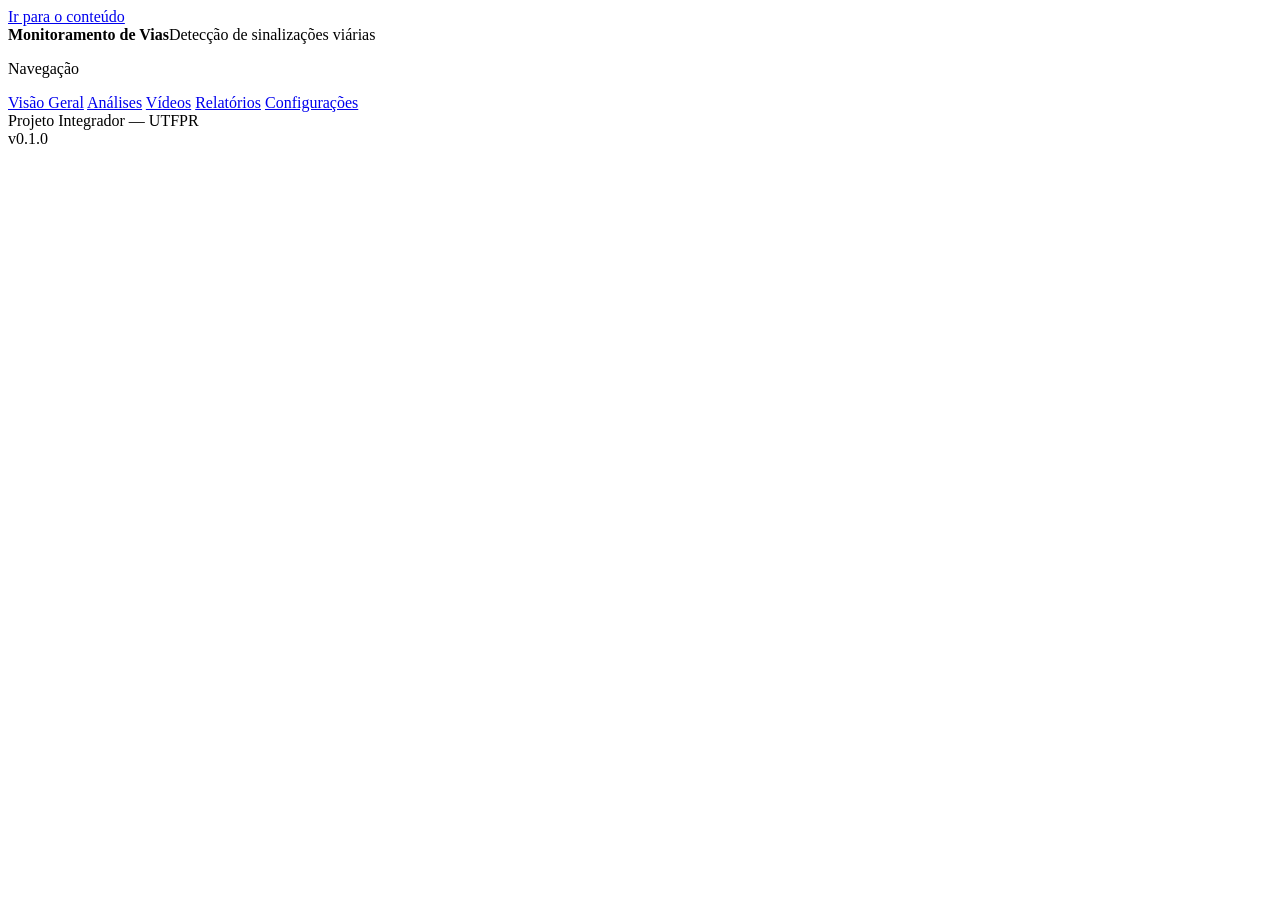
==== index.html @ 38c9493a "Rename index (5).html to index.html" ====
<!DOCTYPE html>
<html lang="pt-BR">
<head>
<meta charset="UTF-8">
<meta name="viewport" content="width=device-width, initial-scale=1">
<title>Monitoramento de Vias Públicas</title>
<link rel="preconnect" href="https://fonts.googleapis.com">
<link href="https://fonts.googleapis.com/css2?family=IBM+Plex+Sans:wght@400;500;600&display=swap" rel="stylesheet">
<link rel="stylesheet" href="css/style.css">
</head>
<body>
<a class="skip" id="skip" href="#view">Ir para o conteúdo</a>
<aside class="side" aria-label="Menu lateral">
  <div class="brand"><strong>Monitoramento de Vias</strong><span>Detecção de sinalizações viárias</span></div>
  <nav aria-label="Principal">
    <p class="navt">Navegação</p>
    <a href="#/" data-r="">Visão Geral</a>
    <a href="#/analises" data-r="analises">Análises</a>
    <a href="#/videos" data-r="videos">Vídeos</a>
    <a href="#/relatorios" data-r="relatorios">Relatórios</a>
    <a href="#/configuracoes" data-r="configuracoes">Configurações</a>
  </nav>
  <div class="foot">Projeto Integrador — UTFPR<br>v0.1.0</div>
</aside>
<noscript><p style="padding:20px">Este sistema precisa de JavaScript ativado para funcionar.</p></noscript>
<main id="view" tabindex="-1" aria-live="polite"></main>
<dialog id="modal"></dialog>
<div id="toast" role="status" aria-live="polite"></div>
<script src="js/api.js"></script>
<script src="js/app.js"></script>
</body>
</html>
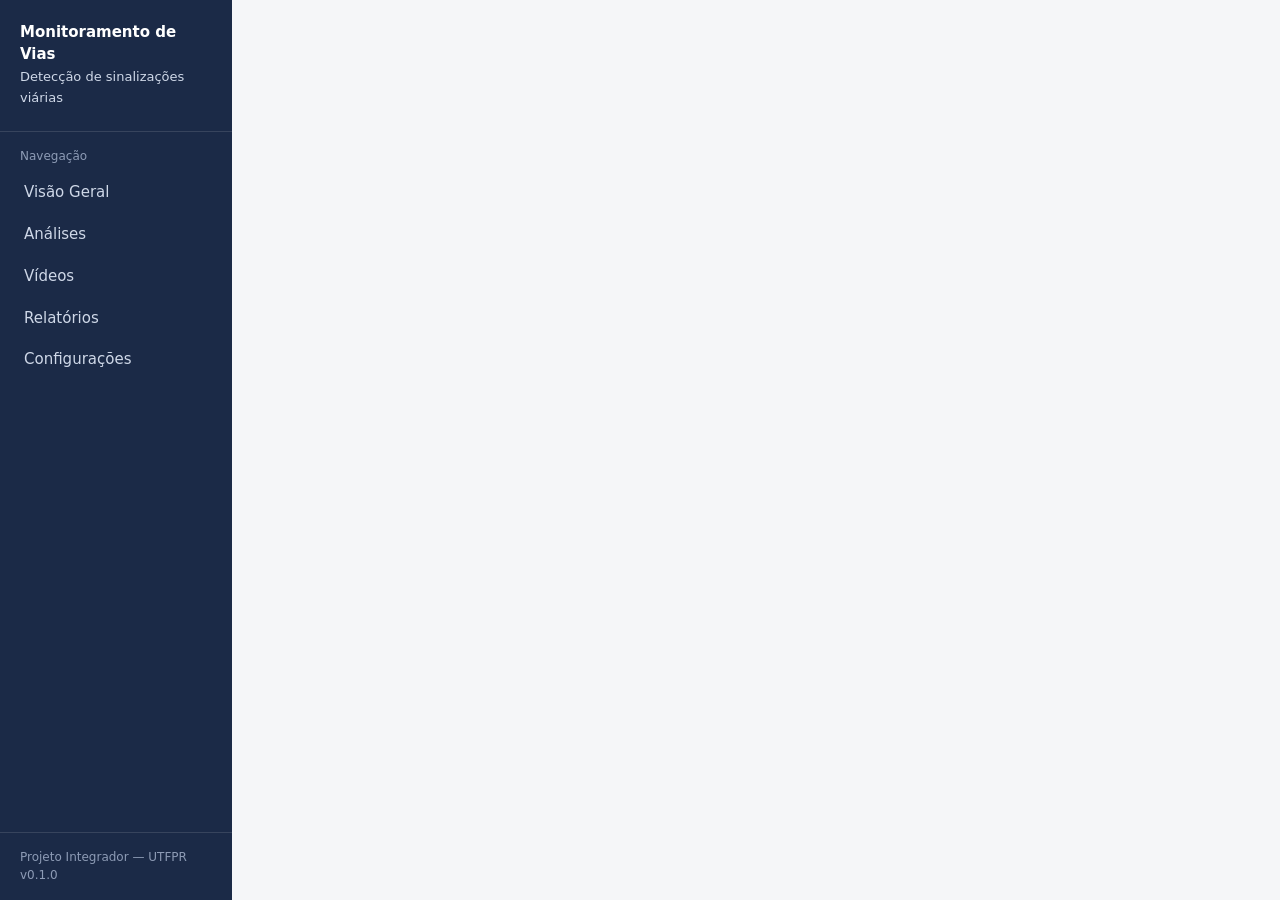
==== commit 1e0ff7f9: "Fix stylesheet link in index.html" ====
--- a/index.html
+++ b/index.html
@@ -6,7 +6,7 @@
 <title>Monitoramento de Vias Públicas</title>
 <link rel="preconnect" href="https://fonts.googleapis.com">
 <link href="https://fonts.googleapis.com/css2?family=IBM+Plex+Sans:wght@400;500;600&display=swap" rel="stylesheet">
-<link rel="stylesheet" href="css/style.css">
+<link rel="stylesheet" href="style.css">
 </head>
 <body>
 <a class="skip" id="skip" href="#view">Ir para o conteúdo</a>
--- a/style.css
+++ b/style.css
@@ -0,0 +1,54 @@
+:root{--navy:#1b2a47;--navy2:#26385c;--bg:#f5f6f8;--card:#fff;--bd:#dfe3ea;--tx:#1c2433;--mut:#5d687a;--blue:#2a6cb0;--green:#1f7a45;--gbg:#e5f3ea;--yel:#b87a0c;--ybg:#fbf0d9;--red:#b3261e;--rbg:#fbe4e2;--r:6px}
+*{box-sizing:border-box}
+body{margin:0;font:15px/1.45 'IBM Plex Sans',system-ui,sans-serif;background:var(--bg);color:var(--tx);display:flex;min-height:100vh}
+.skip{position:absolute;left:-999px}.skip:focus{left:8px;top:8px;background:#fff;padding:8px;z-index:9}
+:focus-visible{outline:2px solid var(--blue);outline-offset:2px}
+.side{width:232px;background:var(--navy);color:#cfd8e8;position:fixed;inset:0 auto 0 0;display:flex;flex-direction:column}
+.brand{padding:22px 20px;border-bottom:1px solid #ffffff1f}.brand strong{display:block;color:#fff}.brand span{font-size:13px}
+nav{padding:16px 12px;flex:1}.navt{font-size:12px;margin:0 8px 8px;color:#8d9bb5}
+nav a{display:block;padding:9px 12px;border-radius:var(--r);color:#cfd8e8;text-decoration:none;margin-bottom:2px}
+nav a:hover,nav a.on{background:var(--navy2);color:#fff}
+.foot{padding:16px 20px;font-size:12px;border-top:1px solid #ffffff1f;color:#8d9bb5}
+main{margin-left:232px;padding:32px 36px;flex:1;min-width:0;outline:0}
+h1{font-size:24px;margin:0 0 4px}h2{font-size:15px;margin:0}
+.sub{color:var(--mut);margin:0}
+.top{display:flex;justify-content:space-between;gap:16px;align-items:flex-start;flex-wrap:wrap;padding-bottom:20px;border-bottom:1px solid var(--bd);margin-bottom:24px}
+.acts{display:flex;gap:10px;flex-wrap:wrap}
+.btn,select,input,textarea{font:inherit;border:1px solid var(--bd);border-radius:var(--r);padding:9px 14px;background:#fff;color:var(--tx)}
+.btn{cursor:pointer;text-decoration:none;display:inline-block}.btn:hover{background:#f0f2f6}
+.btn.pri{background:var(--navy);color:#fff;border-color:var(--navy);font-weight:500}.btn.pri:hover{background:var(--navy2)}
+.btn.ok{color:var(--green)}.btn.no{color:var(--red)}.btn:disabled{opacity:.5;cursor:not-allowed}
+.card{background:var(--card);border:1px solid var(--bd);border-radius:8px;margin-bottom:20px;box-shadow:0 1px 2px #1b2a470a}
+.card>h2,.ch{padding:14px 18px;border-bottom:1px solid var(--bd);display:flex;justify-content:space-between;align-items:center}
+.cb{padding:18px}
+.grid{display:grid;gap:16px;margin-bottom:20px}.g5{grid-template-columns:repeat(5,1fr)}.g2{grid-template-columns:1fr 1fr}.g4{grid-template-columns:repeat(4,1fr)}
+.kpi{padding:16px 18px;margin:0}.kpi small{color:var(--mut);display:block}.kpi b{font-size:28px;display:block;margin-top:6px}
+.tw{overflow-x:auto}table{width:100%;border-collapse:collapse}
+th{background:#f7f8fa;color:var(--mut);font-size:13px;font-weight:500;text-align:left;padding:10px 18px}
+td{padding:12px 18px;border-top:1px solid var(--bd)}td.n,th.n{text-align:right}
+a{color:var(--blue);font-weight:500}
+.tag{font-size:12px;font-weight:500;padding:2px 9px;border-radius:4px;border:1px solid transparent;white-space:nowrap}
+.tag.green{background:var(--gbg);color:var(--green)}.tag.red{background:var(--rbg);color:var(--red)}.tag.yel{background:var(--ybg);color:var(--yel)}.tag.blue{background:#e4eefa;color:var(--blue)}.tag.gray{background:#eceff3;color:var(--mut)}
+.vazio{padding:32px 18px;text-align:center;color:var(--mut)}
+.aviso{background:var(--ybg);color:#6b4a07;border:1px solid #ecd49b;padding:10px 14px;border-radius:var(--r);margin-bottom:20px}
+.bars{display:flex;align-items:flex-end;gap:14px;height:220px;border-bottom:1px solid var(--bd);padding:0 8px}
+.bars div{flex:1;background:var(--blue);min-height:2px;border-radius:3px 3px 0 0}
+.lbl{display:flex;gap:14px;padding:6px 8px;color:var(--mut);font-size:13px}.lbl span{flex:1;text-align:center}
+.hb{display:grid;grid-template-columns:110px 1fr 40px;gap:10px;align-items:center;margin-bottom:12px}.hb i{display:block;height:12px;background:var(--blue);border-radius:3px;min-width:2px}
+.meta{display:grid;grid-template-columns:repeat(4,1fr)}.meta div{padding:14px 18px;border-right:1px solid var(--bd)}.meta div:last-child{border:0}.meta small{color:var(--mut);display:block}
+.split{display:grid;grid-template-columns:1fr 330px;gap:20px;align-items:start}
+.vid{position:relative;background:#111;aspect-ratio:16/9;border-radius:8px 8px 0 0;overflow:hidden}
+.vid video{width:100%;height:100%;display:block}.box{position:absolute;border:2px solid var(--blue)}.box b{position:absolute;bottom:100%;left:-2px;background:var(--blue);color:#fff;font-size:11px;padding:1px 6px;white-space:nowrap}.box.sel{border-color:#e6a100}.box.sel b{background:#e6a100}
+.vid .ph{color:#fff;display:grid;place-items:center;height:100%;text-align:center;padding:20px}
+.ctl{display:flex;gap:10px;align-items:center;padding:12px 18px}.ctl input[type=range]{flex:1;padding:0}
+.dl{max-height:430px;overflow:auto}.di{padding:10px 16px;border-top:1px solid var(--bd);cursor:pointer}.di:hover,.di.on{background:#eef3fa}
+.di .r{display:flex;justify-content:space-between;gap:8px}.di .a{display:flex;gap:6px;margin-top:8px;flex-wrap:wrap}.di .btn{padding:3px 9px;font-size:13px}
+.flt{display:flex;gap:10px;padding:14px 18px;flex-wrap:wrap}
+.drop{border:2px dashed var(--bd);border-radius:8px;padding:36px;text-align:center;background:#fafbfc}.drop.ov{border-color:var(--blue);background:#eef3fa}
+.f{display:grid;gap:6px;margin-bottom:14px}.f label{font-weight:500;font-size:14px}.f input,.f textarea,.f select{width:100%}.er{color:var(--red);font-size:13px}
+progress{width:100%}.pg{display:flex;gap:10px;justify-content:flex-end;align-items:center;padding:12px 18px;border-top:1px solid var(--bd)}
+dialog{border:1px solid var(--bd);border-radius:8px;padding:22px;width:min(440px,92vw)}dialog::backdrop{background:#0006}
+#toast{position:fixed;right:20px;bottom:20px;z-index:20}#toast div{background:var(--navy);color:#fff;padding:11px 16px;border-radius:var(--r);margin-top:8px}#toast .err{background:var(--red)}
+@media(max-width:1100px){.g5{grid-template-columns:repeat(3,1fr)}.split,.g2{grid-template-columns:1fr}}
+@media(max-width:800px){body{display:block}.side{position:static;width:auto}nav{display:flex;overflow-x:auto;gap:4px;padding:8px 12px}.navt,.foot{display:none}nav a{white-space:nowrap}main{margin:0;padding:20px 16px}.g5,.g4{grid-template-columns:1fr 1fr}.meta{grid-template-columns:1fr 1fr}}
+#bx{position:absolute;inset:0;pointer-events:none}.flt label{display:flex;gap:6px;align-items:center}.cb{overflow-x:auto}.sr{position:absolute;left:-999px}
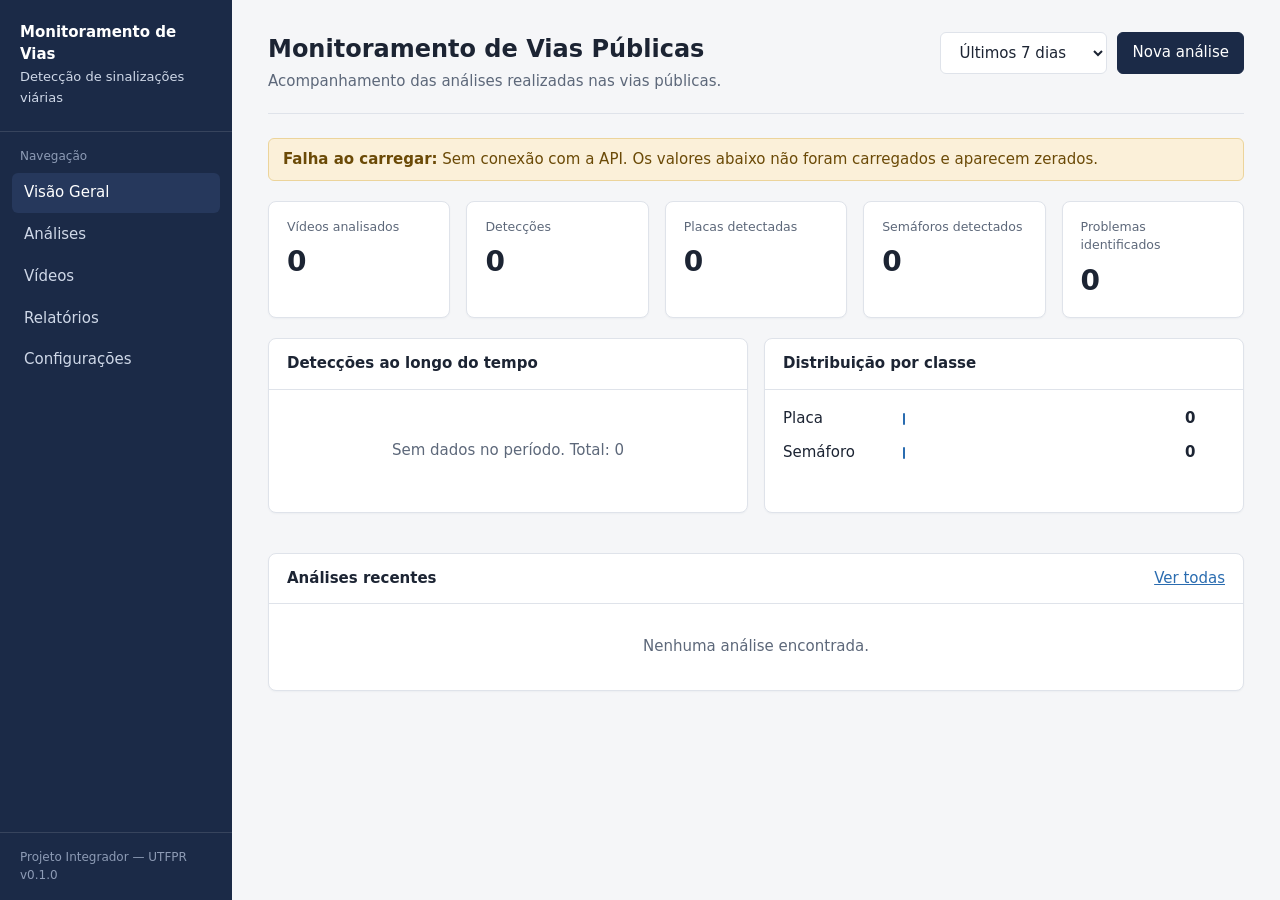
==== commit 4e9312b3: "Update script tag paths in index.html" ====
--- a/index.html
+++ b/index.html
@@ -26,7 +26,7 @@
 <main id="view" tabindex="-1" aria-live="polite"></main>
 <dialog id="modal"></dialog>
 <div id="toast" role="status" aria-live="polite"></div>
-<script src="js/api.js"></script>
-<script src="js/app.js"></script>
+<script src="api.js"></script>
+<script src="app.js"></script>
 </body>
 </html>
